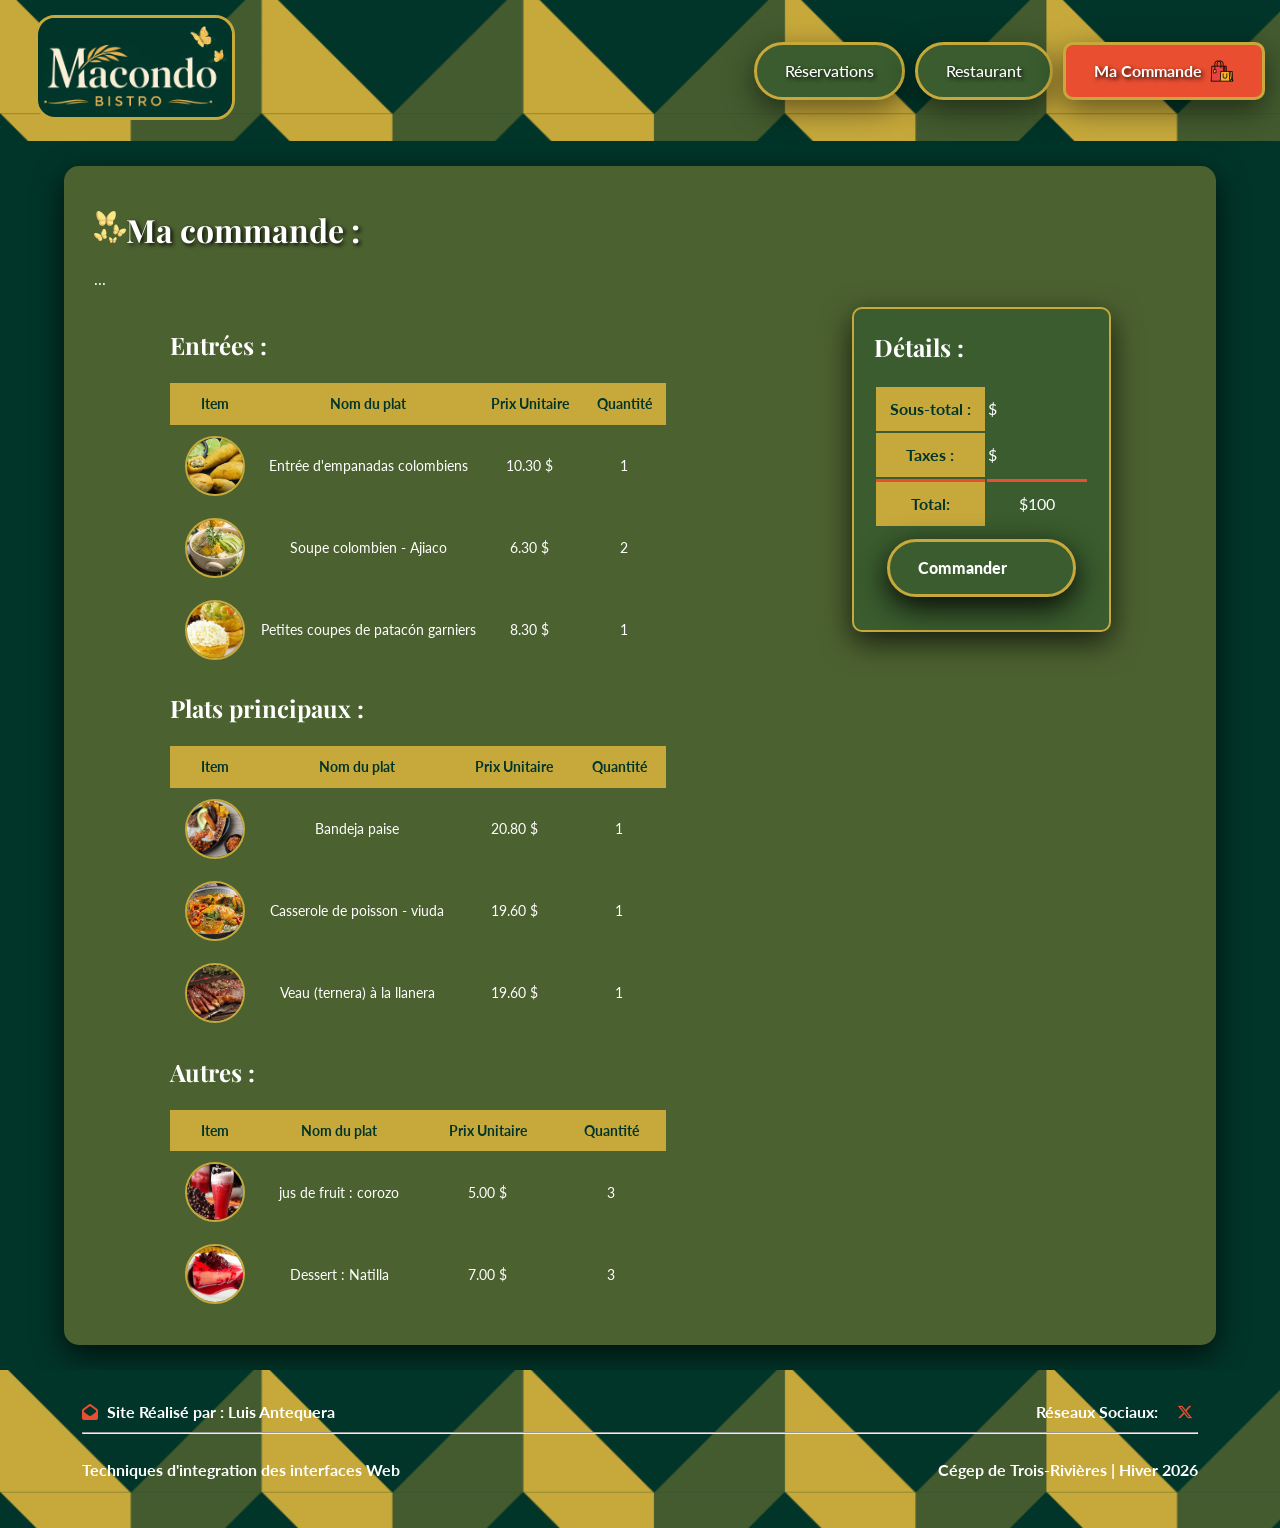
==== ma-commande.html @ 1557d55d "HTML : Correction orthographique dans le footer (Réseaux Sociaux) sur toutes les pages" ====
<!DOCTYPE html>
<html lang="fr-ca">

<head>
    <meta charset="UTF-8">
    <meta name="viewport" content="width=device-width, initial-scale=1.0">
    <meta name="description"
        content="Commandez en ligne vos plats colombiens préférés avec Macondo Bistro à Sherbrooke. Rapide, simple et savoureux.">
    <title>Ma commande | Macondo Bistro - Voyage culinaire colombien </title>
    <link rel="stylesheet" href="../style/normalize.css">
    <link rel="stylesheet" href="../style/style.css">
    <link rel="icon" href="../favicon-macondo.png">
    <link rel="stylesheet" href="https://cdn-uicons.flaticon.com/uicons-brands/css/uicons-brands.css">
    <link rel="stylesheet" href="https://cdnjs.cloudflare.com/ajax/libs/font-awesome/6.5.0/css/all.min.css">
</head>

<body>
    <header>
        <div class="flex-header">

            <a href="../index.html"><img class="logo-header" src="../media/img/logo-macondo-bistro.png"
                    alt="Logo - Mancondo Bistro"></a>

            <a class="btn-menu-mobile" href="#"><img src="../media/img/icons/menu-mobile.png"
                    alt="botton menu mobile"></a>
            <nav>
                <ul>
                    <li><a class="btn-menu" href="../reservation.html">Réservations</a></li>
                    <li><a class="btn-menu" href="../restaurant.html">Restaurant</a></li>
                    <li><a class="btn-menu btn-ma-commande current-page" href="../ma-commande.html">Ma Commande <img
                                src="../media/img/icons/commade.png" alt="icone de vente en ligne"></a></li>
                </ul>
            </nav>
        </div>
    </header>

    <main>
        <section class="container ma-commande">
            <div>
                <h1 class="title-page"><img src="favicon-macondo.png" alt="butterflies">Ma commande : </h1>

                <p>...</p>
            </div>

            <div class="commande-layout">
                <div class="tb-commande">
                    <h2>Entrées : </h2>
                    <table>
                        <thead>
                            <tr>
                                <th>Item</th>
                                <th>Nom du plat</th>
                                <th>Prix Unitaire</th>
                                <th>Quantité</th>
                            </tr>
                        </thead>

                        <tbody>
                            <tr>
                                <td><img class="assiettes" src="media/img/commande-assiettes-img/entree-empanadas.jpeg"
                                        alt="Entrée d'empanadas colombiens"></td>
                                <td>Entrée d'empanadas colombiens</td>
                                <td>10.30 $</td>
                                <td>1</td>
                            </tr>
                            <tr>
                                <td><img class="assiettes" src="media/img/commande-assiettes-img/ajiaco-soupe.jpg"
                                        alt="Soupe colombien ajiaco"></td>
                                <td>Soupe colombien - Ajiaco</td>
                                <td>6.30 $</td>
                                <td>2</td>
                            </tr>
                            <tr>
                                <td><img class="assiettes"
                                        src="media/img/commande-assiettes-img/coupes- patacón-garniers.jpg"
                                        alt="Petites coupes de patacón garniers"></td>
                                <td>Petites coupes de patacón garniers</td>
                                <td>8.30 $</td>
                                <td>1</td>
                            </tr>
                        </tbody>

                        <tfoot>

                        </tfoot>
                    </table>

                    <h2>Plats principaux : </h2>
                    <table>
                        <thead>
                            <tr>
                                <th>Item</th>
                                <th>Nom du plat</th>
                                <th>Prix Unitaire</th>
                                <th>Quantité</th>
                            </tr>
                        </thead>

                        <tbody>
                            <tr>
                                <td><img class="assiettes"
                                        src="media/img/commande-assiettes-img/plate-bandeja-paisa.jpg"
                                        alt="Bandeja paisa"></td>
                                <td>Bandeja paise</td>
                                <td>20.80 $</td>
                                <td>1</td>
                            </tr>
                            <tr>
                                <td><img class="assiettes"
                                        src="media/img/commande-assiettes-img/casserole-viuda-poisson.jpg"
                                        alt="casserole de poisson"></td>
                                <td>Casserole de poisson - viuda</td>
                                <td>19.60 $</td>
                                <td>1</td>
                            </tr>
                            <tr>
                                <td><img class="assiettes"
                                        src="media/img/commande-assiettes-img/veau-a-la-llanera.jpg"
                                        alt="veau à la llanera"></td>
                                <td>Veau (ternera) à la llanera</td>
                                <td>19.60 $</td>
                                <td>1</td>
                            </tr>
                        </tbody>

                        <tfoot>
                        </tfoot>
                    </table>

                    <h2>Autres : </h2>
                    <table>
                        <thead>
                            <tr>
                                <th>Item</th>
                                <th>Nom du plat</th>
                                <th>Prix Unitaire</th>
                                <th>Quantité</th>
                            </tr>
                        </thead>

                        <tbody>
                            <tr>
                                <td><img class="assiettes"
                                        src="media/img/commande-assiettes-img/jus-corozo.jpg"
                                        alt="jus du corozo"></td>
                                <td>jus de fruit : corozo</td>
                                <td>5.00 $</td>
                                <td>3</td>
                            </tr>
                            <tr>
                                <td><img class="assiettes"
                                        src="media/img/commande-assiettes-img/natilla.png"
                                        alt="Dessert Natilla"></td>
                                <td>Dessert : Natilla</td>
                                <td>7.00 $</td>
                                <td>3</td>
                            </tr>

                        </tbody>

                        <tfoot>
                        </tfoot>
                    </table>




                </div>

                <aside class="tb-details">
                    <h2>Détails : </h2>
                    <table>
                        <thead>
                        </thead>
                        <tbody>
                            <tr>
                                <th scope="row">Sous-total :</th>
                                <td>$</td>
                            </tr>
                            <tr>
                                <th scope="row">Taxes : </th>
                                <td>$</td>
                            </tr>
                        </tbody>
                        <tfoot>
                            <tr>

                                <th scope="row">Total: </th>
                                <td>$100</td>

                            </tr>
                            <tr>
                                <td colspan="2"><a class="btn-body" href="#">Commander</a></td>
                            </tr>
                        </tfoot>
                    </table>

                </aside>

            </div>



        </section>


    </main>

    <footer>
        <section class=" container">
            <div class="flex-footer">
                <div>
                    <a href="#"><i class="fa-solid fa-envelope-open"></i></a> <span>Site Réalisé par : Luis
                        Antequera</span>
                </div>
                <div>
                    <span>Réseaux Sociaux: </span>

                    <a href="https://www.facebook.com/"><i class="fi fi-brands-facebook"></i></a>
                    <a href="https://www.linkedin.com/"><i class="fi fi-brands-linkedin"></i></a>
                    <a href="https://www.instagram.com/"><i class="fi fi-brands-instagram"></i></a>
                    <a href="https://x.com/"><i class="fa-brands fa-x-twitter"></i></a>





                </div>
            </div>

            <hr><!-- line -->

            <div class="flex-footer">
                <p>Techniques d'integration des interfaces Web </p>
                <p>Cégep de Trois-Rivières | Hiver 2026</p>
            </div>
        </section>
    </footer>

</body>

</html>
---- style/style.css ----
/*--Typographies / Couleurs--*/
@import url(https://fonts.googleapis.com/css2?family=Lato:ital,wght@0,100;0,300;0,400;0,700;0,900;1,100;1,300;1,400;1,700;1,900&family=Playfair+Display:ital,wght@0,400..900;1,400..900&display=swap);

*,
*::before,
*::after {
    box-sizing: border-box;
}

body {
    font-family: "Lato", sans-serif;
    font-size: 1rem;
    line-height: 1.5;
    color: #fff;
    margin: 0;
    overflow-x: hidden;

    background-color: #023529;

    display: flex;
    flex-direction: column;
    min-height: 100vh;
}

main {
    flex: 1;
}

/*--Mise en page (positionement) --*/
.container {
    width: 90%;
    max-width: 1200px;
    margin: 0 auto;

}



h1,
h2,
h3,
h4,
h5 {
    font-family: "Playfair Display", serif;
}

ul {
    list-style: none;
    margin: 0;
    padding: 0;
}

a {
    text-decoration: none;
    color: #c7a93b;
    font-weight: 900;
}

a:hover {

    color: #e94e30;

}

/*-- Header /  Navigations / Footer--*/

header {
    width: 100%;
}

.flex-header {
    display: flex;
    flex-wrap: wrap;
    gap: 30px;

    justify-content: space-between;
    align-items: center;
    padding: 15px;

    background-color: #023529;
    background-image: url(../media/img/css-pattern.png);
    background-size: cover;
    background-position: center;
    background-repeat: repeat;
}

.flex-header h1 {
    margin: 0;
}

nav ul {
    padding: 10px 0;
    display: flex;
    flex-wrap: wrap;
    gap: 10px;
    justify-content: center;
    align-items: center;
}

nav li {
    display: inline-block;
}



.btn-menu {
    background-color: #3a5c2e;
    color: #fff;
    padding: 14px 28px;
    border: 3px solid #c7a93b;
    border-radius: 30px;
    font-weight: 500;
    box-shadow: 0 10px 30px rgba(0, 0, 0, 0.5);
    transition: all 0.3s ease;
    cursor: pointer;
    display: inline-block;
    text-shadow: 2px 2px 4px rgba(0, 0, 0, 0.9);
}



.btn-menu:hover {
    font-weight: 800;
    color: #fff;
    border: 5px solid #c7a93b;

    font-weight: 700;
    background-color: #023529;


    transform: translateY(-5px);
    transition: 0.3s ease;
}




.logo-header {
    width: 200px;
    margin-left: 20px;

    border-radius: 20px;
    border: 3px solid #c7a93b;
}


.btn-body {

    padding: 14px 28px;
    border: 3px solid #c7a93b;
    border-radius: 30px;

    padding: 14px 28px;
    color: #fff;
    background-color: #3a5c2e;
    box-shadow: 0 10px 30px rgba(0, 0, 0, 0.9);
    transition: all 0.3s ease;
    cursor: pointer;

    display: flex;
    align-items: center;
    gap: 10px;
}

.btn-body:hover {
    font-weight: 800;

    border: 5px solid #fff;

    background-color: #023529;


    transform: translateY(-5px);
    transition: 0.3s ease;
}

.btn-menu-mobile img {
    width: 50px;
}

.btn-ma-commande {
    background-color: #c7a93b;


    display: flex;
    align-items: center;
    gap: 8px;
    border-radius: 10px;
}

.btn-ma-commande:hover {
    background-color: #e94e30;
    transform: translateY(-6px);
    font-weight: 800;
}

.btn-menu-mobile {
    display: none;
    margin-left: auto;
    background: #0235296b;
    border: 3px solid #c7a93b;
    border-radius: 10px;
    padding: 5px 12px;
    box-shadow: 0 10px 30px rgba(0, 0, 0, 0.9);
    transition: all 0.3s ease;
    cursor: pointer;
}



.btn-menu-mobile:hover {
    background-color: #023529;
    border: 5px solid #c7a93b;
    transform: translateY(6px);
    font-weight: 800;
}

.btn-menu.current-page {
    background-color: #023529;

    border-color: #fff;
    font-weight: 700;
}

.btn-menu.btn-ma-commande.current-page {
    background-color: #e94e30;

    border-color: #c7a93b;
    font-weight: 700;
}


.btn-body span {

    color: #e94e30;
    font-weight: 800;
    font-size: 1.5rem;
    line-height: 1rem;
}


#bannier {
    display: flex;
    justify-content: space-between;
    align-items: center;
    gap: 40px;
    padding: 40px 20px;
    background-color: #c7a93b;
    background-image: url(../media/img/beautiful-coconut-palm-tree-blue-sky.jpg);
    background-size: cover;
    background-position: center;
    background-repeat: no-repeat;
}

#bannier h2 {
    font-size: 3rem;

}

.bannier-txt,
.bannier-media {
    flex: 1;
    padding: 10px;
    text-shadow: 2px 2px 4px rgba(0, 0, 0, 0.9);
}

video {
    width: 100%;
    height: auto;
    border-radius: 12px;
    display: block;
    box-shadow: 0 10px 30px rgba(0, 0, 0, 0.9);
}


/*footer*/

footer {
    font-weight: 700;
    padding: 30px 20px;
    background-color: #023529;
    background-image: url(../media/img/css-pattern.png);
    background-size: cover;
    background-position: center;
    background-repeat: no-repeat
}

.rs-logo {
    width: 1.5rem;
}

.flex-footer {
    display: flex;
    justify-content: space-between;
    align-items: center;
}

i {
    margin-right: 5px;
    color: #e94e30;
}



/* Main */
#temoignages {
    background-color: #c7a93b60;

    margin-bottom: 25px;
    margin-top: 25px;
    padding: 30px;
    border-radius: 15px;

}

.title-page {
    font-size: 2rem;
    font-weight: 700;
    text-shadow: 2px 2px 4px rgba(0, 0, 0, 0.9);
    line-height: 1.9rem;
    margin-top: 15px;
}

.clients-list h3 {
    color: #023529;

    font-size: 1.2rem;

}

.clients-list {
    display: flex;
    gap: 40px;
    justify-content: center;
    flex-wrap: wrap;
    padding: 40px 20px;

}


.client-card {
    background-color: rgb(224, 218, 218);
    color: #023529;
    padding: 30px 25px 30px;
    flex: 1 1 280px;
    max-width: 320px;
    border-radius: 10px;
    position: relative;
    border: 2px solid #c7a93b;
    box-shadow: 0 10px 30px rgba(0, 0, 0, 0.7);

}


.client-card:hover {
    transform: translateY(-10px);
    transition: 0.3s ease;
}


.client-avatar img {
    width: 70px;
    height: 70px;
    border: 5px solid #c7a93b;
    border-radius: 50%;
    object-fit: cover;
    background-color: #e94e30;

}

.client-avatar {
    position: absolute;
    top: -35px;
    left: 25px;
}

.testimonial {
    margin: 20px;
    padding: 10px;
    height: 150px;
    max-height: 150px;
    overflow: auto;
    padding-right: 8px;
    font-style: oblique;


}

.testimonial::-webkit-scrollbar {
    width: 10px;
}

.testimonial::-webkit-scrollbar-thumb {
    background-color: #c7a93b;
    border-radius: 10px;
    border: 2px solid #fff;
}


.testimonial::-webkit-scrollbar-thumb:hover {
    background: #c7a93b;
    border-radius: 10px;
    border: 2px solid #fff;

}

.testimonial::-webkit-scrollbar-track {
    background: #023529;
    border-radius: 10px;
    border: 2px solid #fff;
}

/*********** FORMULAIRES ************/

#frm-reservation {
    background-color: #c7a93b60;
    box-shadow: 0 10px 30px rgba(0, 0, 0, 0.7);
    border-radius: 5px;
    padding: 20px;
    margin-top: 15px;
    margin-bottom: 25px;
    line-height: 2rem;
}

fieldset {
    border: none;
    border-left: 5px solid #c7a93b;
    padding: 20px;
}

legend {
    font-family: "Playfair Display", serif;
    font-weight: 600;
    font-size: 1.5rem;
    color: #c7a93b;

}

label {

    font-size: 1rem;
    text-align: left;


}

#frm-reservation span {
    color: #e94e30;
    font-weight: 600;

}

input,
select,
textarea {
    width: 100%;
    min-width: 15px;
    border: 2px solid #c7a93b;
    border-radius: 1px;
    padding: 10px;
    margin: 5px;
    font-size: 0.9rem;
    font-weight: 300;
    color: #023529;

}

input:focus,
select:focus,
textarea:focus {
    border: 4px solid #e94e30;
    box-shadow: 0 10px 30px rgba(0, 0, 0, 0.7);
}

input::placeholder,
textarea::placeholder {
    color: #5d7972;
}

.field {
    display: flex;
    align-items: center;

    gap: 8px;
    margin: 5px;
}

.field label {
    width: 180px;
    flex-shrink: 0;
}


.field input,
.field select,
.field textarea {
    flex: 1;
    width: auto;
}

.radio-mc {
    display: flex;
    flex-wrap: wrap;

    gap: 30px;
    justify-content: center;
    text-align: center;

}

.radio-mc input[type="radio"] {
    margin: 0;

}

.occasion-group {
    display: flex;
    flex-wrap: wrap;
    gap: 30px;
    justify-content: center;
    text-align: center;

}

.occasion-group .btn-body {
    padding: 10px;
    text-align: center;
}

input[type="checkbox"],
input[type="radio"] {
    width: auto;
}

.newsletter {
    display: flex;
    flex-wrap: wrap;
    gap: 30px;
    justify-content: center;
    text-align: center;
}


textarea {
    min-height: 120px;
}


.form-actions {
    display: flex;
    justify-content: center;
    margin-top: 20px;
}

.frm-note {
    text-align: right;
    font-size: 0.7rem;
    margin: 0rem;

}

.newsletter {
    display: flex;
    align-items: center;
    gap: 8px;
}

#conf-reservation {
    display: flex;
    flex-wrap: wrap;
    align-items: center;
    justify-content: center;
    text-align: center;
    gap: 20px;
    margin-top: 15px;
    margin-bottom: 20px;

    background-color: #c7a93b60;
    box-shadow: 0 10px 30px rgba(0, 0, 0, 0.7);
    border-radius: 5px;
    padding: 20px;
    margin-top: 15px;
    margin-bottom: 25px;

}

.msg-confirmation {
    flex: 1 1 60%;
}

#conf-reservation img {
    width: 30%;
}

#restaurant {
    background-color: #c7a93b60;
    box-shadow: 0 10px 30px rgba(0, 0, 0, 0.7);
    border-radius: 5px;
    padding: 20px;
    margin-top: 15px;
    margin-bottom: 25px;
}

.grid-galerie {
    list-style: none;
    display: grid;
    grid-template-columns: repeat(4, 1fr);
    grid-template-rows: repeat(3, 1fr);

    gap: 20px;

    align-items: center;
    justify-items: center;

    padding: 20px;

}

.grid-galerie li {
    width: 100%;
    height: 100%;
}


.grid-galerie img {
    width: 100%;
    height: 100%;
    object-fit: cover;

    border-radius: 10px;
    border: 2px solid #c7a93b;
    transition: transform 0.8s ease;

}

.grid-galerie img:hover {
    width: 100%;
    height: 100%;
    object-fit: cover;

    border: 4px solid #c7a93b;
    border-radius: 10px;
    box-shadow: 0 10px 30px rgba(0, 0, 0, 0.7);
    transform: scale(1.2);


}

#item3 {
    grid-row: 1 / 3;
    grid-column: 3 / 5;
}

#item4 {
    grid-row: 2 / 4;
    grid-column: 1 / 3;
}

/****** Coordonnées et map *******/

.coordonnees {
    background-color: #c7a93b60;
    box-shadow: 0 10px 30px rgba(0, 0, 0, 0.7);
    border-radius: 5px;
    padding: 30px;
    margin-top: 15px;
    margin-bottom: 25px;


    list-style: none;
    display: grid;
    grid-template-columns: repeat(2, 1fr);


    gap: 30px;

    align-items: center;
    justify-items: center;
}


.map {
    width: 100%;
    margin: 15px;
    border-radius: 15px;
    overflow: hidden;


    box-shadow: 0 10px 30px rgba(0, 0, 0, 0.4);
}

.map iframe {
    width: 100%;
    border: 0;
    display: block;

}

.ma-commande {
    background-color: #c7a93b60;

    margin-bottom: 25px;
    margin-top: 25px;
    padding: 30px;
    border-radius: 15px;
    box-shadow: 0 10px 30px rgba(0, 0, 0, 0.7)

}

.commande-layout {
    display: flex;
    gap: 35px;
    justify-content: space-around;
    align-items: flex-start;
}

.tb-commande table {
    width: 100%;
    border-collapse: collapse;
    font-size: 0.9rem;
    text-align: center;

}

.assiettes {
    width: 60px;
    height: 60px;
    object-fit: cover;
    border: 2px solid #c7a93b;
    border-radius: 50px;
    display: block;
    margin: 5px;

    cursor: pointer;
    transition: transform 0.3s ease, box-shadow 0.3s ease;
    position: relative;
    z-index: 1;
}

.assiettes:hover {
    transform: scale(2);
    box-shadow: 0 8px 25px rgba(0, 0, 0, 0.3);
    z-index: 100;
    border-radius: 10px;
}


th {
    background-color: #c7a93b;
    color: #023529;
    padding: 10px 14px;

}


.tb-commande tbody td:first-child {
    width: 70px;
    padding: 6px 10px;
}

.tb-commande tr {
    transition: background 0.15s ease;
}

.tb-commande tr:hover {
    background-color: #023529;
}

.tb-commande td:hover {
    background-color: #3a5c2e;
}


.tb-details tbody td {
    width: 100px;
}

.tb-details {
    background-color: #3a5c2e;
    padding: 20px;
    border: 2px solid #c7a93b;
    border-radius: 10px;
    box-shadow: 0 10px 30px rgba(0, 0, 0, 0.7)
}
.tb-details h2{
    margin-top: 0;
}

tfoot tr:first-child th,
tfoot tr:first-child td {
    border-top: 3px solid #e94e30;
}

tfoot td {
    text-align: center;
}

tfoot .btn-body {
    margin: 10px;
}



/*********** MEDIA QUERIES ************/




@media screen and (max-width: 1200px) {

    #bannier {
        gap: 30px;
    }

    .container {
        width: 92%;
    }

    .grid-galerie {

        gap: 10px;


        padding: 40px;

    }

    .grid-galerie img:hover {

        transform: scale(1.1);


    }
}

@media screen and (max-width: 960px) {

    .flex-header {
        flex-wrap: nowrap;
        justify-content: space-between;
        align-items: center;
    }

    nav ul {
        display: none;
    }

    .btn-menu-mobile {
        display: block;
    }


    #bannier {
        flex-direction: column;
        text-align: center;
    }

    .bannier-txt,
    .bannier-media {
        width: 100%;
        padding: 0;
    }

    .title-page {
        font-size: 1.7rem;
    }

    .testimonial {
        font-size: 0.95rem;
    }

    .flex-footer {
        font-size: 1rem;
    }

    .client-card {
        flex: 1 1 100%;
        max-width: 75%;
    }

    .field {
        flex-direction: column;
        align-items: stretch;
    }

    .field label {
        width: 100%;
    }


    .title-page {
        font-size: 1.8rem;
    }

    h2 {
        font-size: 1.5rem;
    }

    .grid-galerie {
        grid-template-columns: repeat(2, 1fr);
        grid-template-rows: auto;
    }

    #item3,
    #item4 {
        grid-column: auto;
        grid-row: auto;
    }

    #item3 {
        grid-column: span 2;

    }

    #item6 {
        grid-column: span 2;
    }

}

/* À partir de 770px, dans le header, le menu passe en colonne afin d'éviter que le logo et les boutons de navigation se chevauchent*/
@media screen and (max-width: 770px) {
    nav ul {
        flex-direction: column;
        align-items: center;
        gap: 15px;
    }

    .flex-header {
        flex-direction: column;
        gap: 20px;
    }

    .btn-menu-mobile {
        margin-left: 0;

    }
}

@media screen and (max-width: 570px) {

    #bannier {
        padding: 40px 15px;
    }

    nav ul {
        flex-direction: column;
        gap: 15px;
        padding: 0;
        align-items: center;

    }

    .clients-list {
        padding: 20px 10px;

    }

    .client-card {
        flex: 1 1 100%;
        max-width: 100%;

    }

    .testimonial {
        height: auto;
        max-height: none;
        overflow: visible;
    }

    .title-page {
        font-size: 1.5rem;

    }

    h2 {
        font-size: 1.3rem;
    }

    #temoignages h3 {
        font-size: 1rem;
    }

    .testimonial {
        font-size: 0.9rem;
    }

    .client-avatar {
        left: 50%;
        transform: translateX(-50%);
    }

    .flex-footer {
        flex-direction: column;
        gap: 15px;
        text-align: center;
    }

    #frm-reservation {
        padding: 15px;
    }

    .radio-mc,
    .occasion-group {
        justify-content: flex-start;
        gap: 15px;
    }

    .newsletter {
        justify-content: flex-start;
    }

    .btn-body {
        width: 100%;
        justify-content: center;
    }

    .frm-note {
        text-align: left;
    }

    #conf-reservation img {

        display: none;
    }

    .grid-galerie {
        grid-template-columns: 1fr;
    }


    #item3,
    #item6 {
        grid-column: auto;
        grid-row: auto;
    }

    .coordonnees {

        grid-template-columns: 1fr;

    }

}
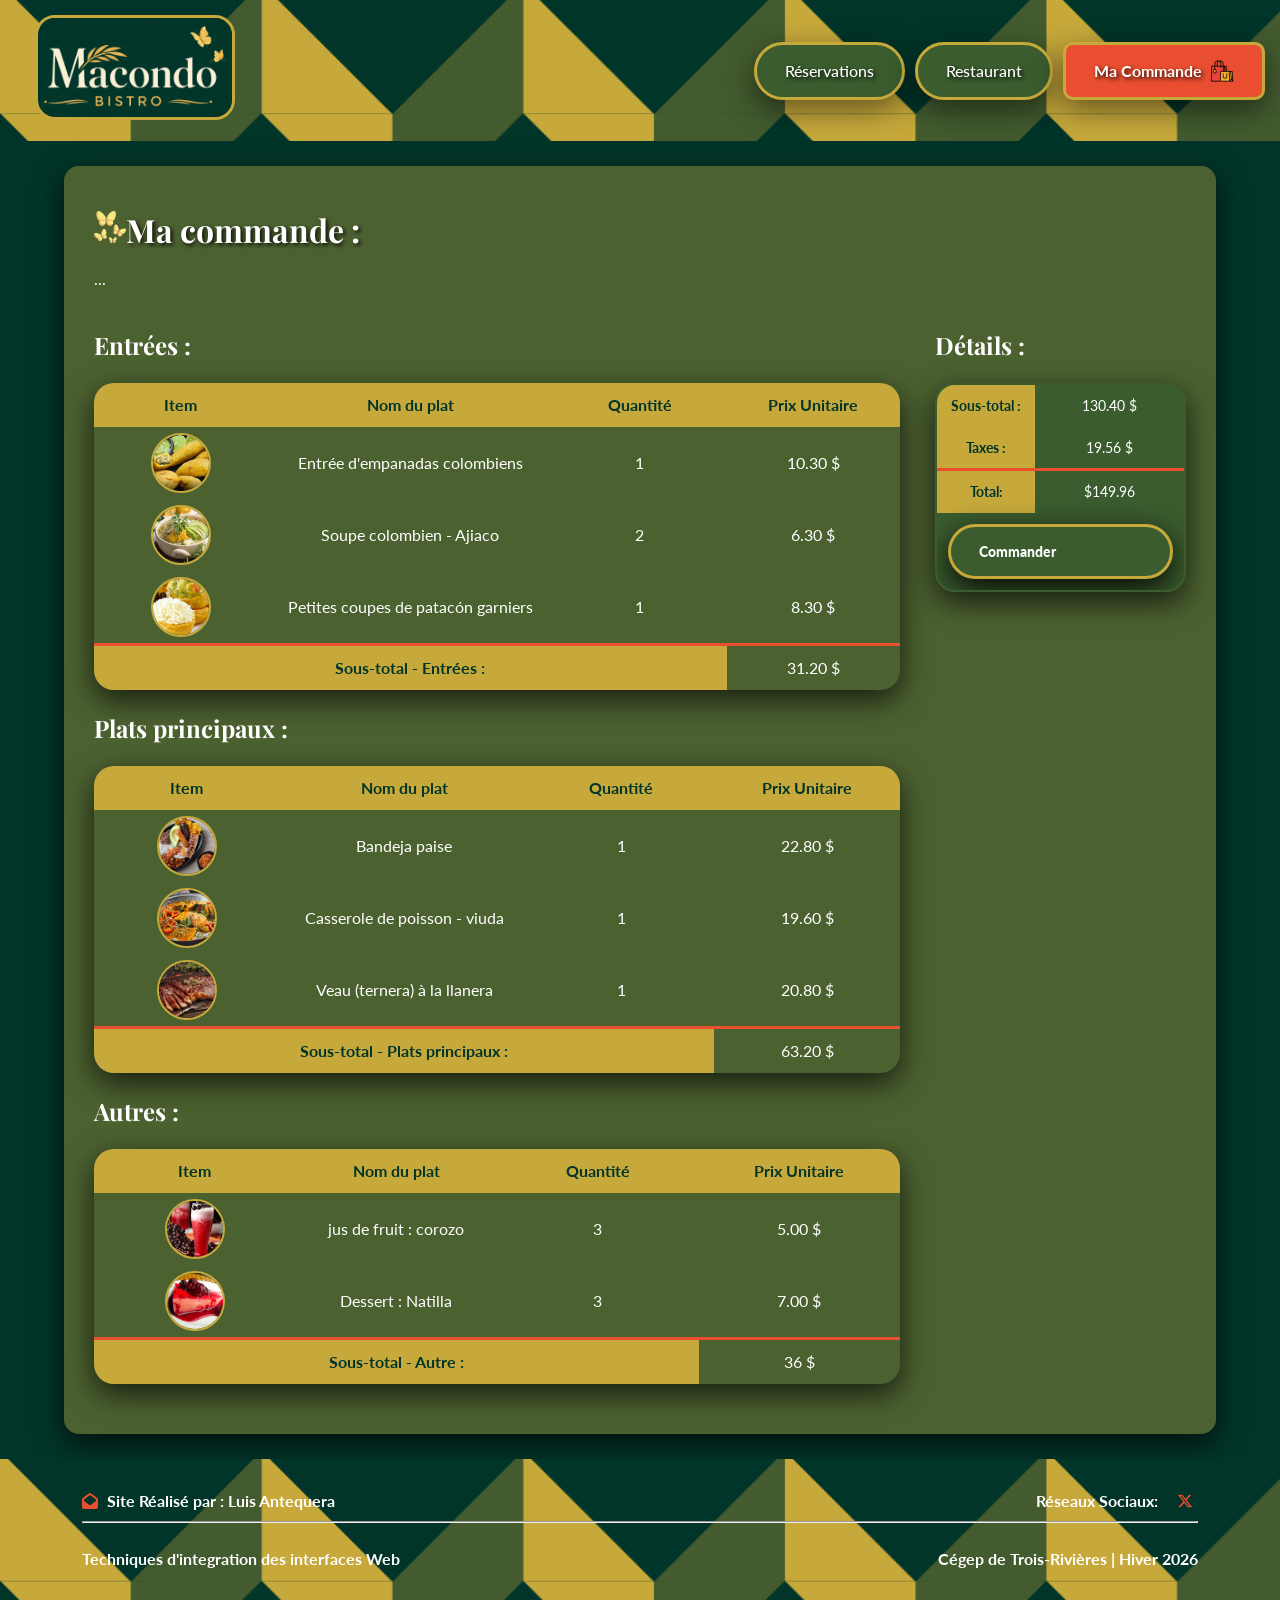
==== commit 9b810637: "Ma commande : Optimisation visuelle et ajustements de styles CSS" ====
--- a/ma-commande.html
+++ b/ma-commande.html
@@ -45,122 +45,151 @@
             <div class="commande-layout">
                 <div class="tb-commande">
                     <h2>Entrées : </h2>
-                    <table>
-                        <thead>
-                            <tr>
-                                <th>Item</th>
-                                <th>Nom du plat</th>
-                                <th>Prix Unitaire</th>
-                                <th>Quantité</th>
-                            </tr>
-                        </thead>
-
-                        <tbody>
-                            <tr>
-                                <td><img class="assiettes" src="media/img/commande-assiettes-img/entree-empanadas.jpeg"
-                                        alt="Entrée d'empanadas colombiens"></td>
-                                <td>Entrée d'empanadas colombiens</td>
-                                <td>10.30 $</td>
-                                <td>1</td>
-                            </tr>
-                            <tr>
-                                <td><img class="assiettes" src="media/img/commande-assiettes-img/ajiaco-soupe.jpg"
-                                        alt="Soupe colombien ajiaco"></td>
-                                <td>Soupe colombien - Ajiaco</td>
-                                <td>6.30 $</td>
-                                <td>2</td>
-                            </tr>
-                            <tr>
-                                <td><img class="assiettes"
-                                        src="media/img/commande-assiettes-img/coupes- patacón-garniers.jpg"
-                                        alt="Petites coupes de patacón garniers"></td>
-                                <td>Petites coupes de patacón garniers</td>
-                                <td>8.30 $</td>
-                                <td>1</td>
-                            </tr>
-                        </tbody>
-
-                        <tfoot>
-
-                        </tfoot>
-                    </table>
+                    <div class="div-table">
+                        <table>
+                            <thead>
+                                <tr>
+                                    <th>Item</th>
+                                    <th>Nom du plat</th>
+                                    <th>Quantité</th>
+                                    <th>Prix Unitaire</th>
+
+                                </tr>
+                            </thead>
+
+                            <tbody>
+                                <tr>
+                                    <td><img class="assiettes"
+                                            src="media/img/commande-assiettes-img/entree-empanadas.jpeg"
+                                            alt="Entrée d'empanadas colombiens"></td>
+                                    <td>Entrée d'empanadas colombiens</td>
+                                    <td>1</td>
+                                    <td>10.30 $</td>
+
+                                </tr>
+                                <tr>
+                                    <td><img class="assiettes" src="media/img/commande-assiettes-img/ajiaco-soupe.jpg"
+                                            alt="Soupe colombien ajiaco"></td>
+                                    <td>Soupe colombien - Ajiaco</td>
+                                    <td>2</td>
+                                    <td>6.30 $</td>
+
+                                </tr>
+                                <tr>
+                                    <td><img class="assiettes"
+                                            src="media/img/commande-assiettes-img/coupes- patacón-garniers.jpg"
+                                            alt="Petites coupes de patacón garniers"></td>
+                                    <td>Petites coupes de patacón garniers</td>
+                                    <td>1</td>
+                                    <td>8.30 $</td>
+
+                                </tr>
+                            </tbody>
+
+                            <tfoot>
+                                <tr>
+                                    <th scope="row" colspan="3">Sous-total - Entrées :</h>
+                                    <td>31.20 $</td>
+                                </tr>
+                            </tfoot>
+                        </table>
+                    </div>
+
 
                     <h2>Plats principaux : </h2>
-                    <table>
-                        <thead>
-                            <tr>
-                                <th>Item</th>
-                                <th>Nom du plat</th>
-                                <th>Prix Unitaire</th>
-                                <th>Quantité</th>
-                            </tr>
-                        </thead>
-
-                        <tbody>
-                            <tr>
-                                <td><img class="assiettes"
-                                        src="media/img/commande-assiettes-img/plate-bandeja-paisa.jpg"
-                                        alt="Bandeja paisa"></td>
-                                <td>Bandeja paise</td>
-                                <td>20.80 $</td>
-                                <td>1</td>
-                            </tr>
-                            <tr>
-                                <td><img class="assiettes"
-                                        src="media/img/commande-assiettes-img/casserole-viuda-poisson.jpg"
-                                        alt="casserole de poisson"></td>
-                                <td>Casserole de poisson - viuda</td>
-                                <td>19.60 $</td>
-                                <td>1</td>
-                            </tr>
-                            <tr>
-                                <td><img class="assiettes"
-                                        src="media/img/commande-assiettes-img/veau-a-la-llanera.jpg"
-                                        alt="veau à la llanera"></td>
-                                <td>Veau (ternera) à la llanera</td>
-                                <td>19.60 $</td>
-                                <td>1</td>
-                            </tr>
-                        </tbody>
-
-                        <tfoot>
-                        </tfoot>
-                    </table>
+                    <div class="div-table">
+                        <table>
+                            <thead>
+                                <tr>
+                                    <th>Item</th>
+                                    <th>Nom du plat</th>
+                                    <th>Quantité</th>
+                                    <th>Prix Unitaire</th>
+
+                                </tr>
+                            </thead>
+
+                            <tbody>
+                                <tr>
+                                    <td><img class="assiettes"
+                                            src="media/img/commande-assiettes-img/plate-bandeja-paisa.jpg"
+                                            alt="Bandeja paisa"></td>
+                                    <td>Bandeja paise</td>
+                                    <td>1</td>
+                                    <td>22.80 $</td>
+
+                                </tr>
+                                <tr>
+                                    <td><img class="assiettes"
+                                            src="media/img/commande-assiettes-img/casserole-viuda-poisson.jpg"
+                                            alt="casserole de poisson"></td>
+                                    <td>Casserole de poisson - viuda</td>
+                                    <td>1</td>
+                                    <td>19.60 $</td>
+
+                                </tr>
+                                <tr>
+                                    <td><img class="assiettes"
+                                            src="media/img/commande-assiettes-img/veau-a-la-llanera.jpg"
+                                            alt="veau à la llanera"></td>
+                                    <td>Veau (ternera) à la llanera</td>
+                                    <td>1</td>
+                                    <td>20.80 $</td>
+
+                                </tr>
+                            </tbody>
+
+                            <tfoot>
+                                <tr>
+                                    <th scope="row" colspan="3">Sous-total - Plats principaux :</h>
+                                    <td>63.20 $</td>
+                                </tr>
+                            </tfoot>
+                        </table>
+                    </div>
+
 
                     <h2>Autres : </h2>
-                    <table>
-                        <thead>
-                            <tr>
-                                <th>Item</th>
-                                <th>Nom du plat</th>
-                                <th>Prix Unitaire</th>
-                                <th>Quantité</th>
-                            </tr>
-                        </thead>
-
-                        <tbody>
-                            <tr>
-                                <td><img class="assiettes"
-                                        src="media/img/commande-assiettes-img/jus-corozo.jpg"
-                                        alt="jus du corozo"></td>
-                                <td>jus de fruit : corozo</td>
-                                <td>5.00 $</td>
-                                <td>3</td>
-                            </tr>
-                            <tr>
-                                <td><img class="assiettes"
-                                        src="media/img/commande-assiettes-img/natilla.png"
-                                        alt="Dessert Natilla"></td>
-                                <td>Dessert : Natilla</td>
-                                <td>7.00 $</td>
-                                <td>3</td>
-                            </tr>
-
-                        </tbody>
-
-                        <tfoot>
-                        </tfoot>
-                    </table>
+                    <div class="div-table">
+                        <table>
+                            <thead>
+                                <tr>
+                                    <th>Item</th>
+                                    <th>Nom du plat</th>
+                                    <th>Quantité</th>
+                                    <th>Prix Unitaire</th>
+
+                                </tr>
+                            </thead>
+
+                            <tbody>
+                                <tr>
+                                    <td><img class="assiettes" src="media/img/commande-assiettes-img/jus-corozo.jpg"
+                                            alt="jus du corozo"></td>
+                                    <td>jus de fruit : corozo</td>
+                                    <td>3</td>
+                                    <td>5.00 $</td>
+
+                                </tr>
+                                <tr>
+                                    <td><img class="assiettes" src="media/img/commande-assiettes-img/natilla.png"
+                                            alt="Dessert Natilla"></td>
+                                    <td>Dessert : Natilla</td>
+                                    <td>3</td>
+                                    <td>7.00 $</td>
+
+                                </tr>
+
+                            </tbody>
+
+                            <tfoot>
+                                <tr>
+                                    <th scope="row" colspan="3">Sous-total - Autre :</h>
+                                    <td>36 $</td>
+                                </tr>
+                            </tfoot>
+                        </table>
+                    </div>
 
 
 
@@ -169,24 +198,25 @@
 
                 <aside class="tb-details">
                     <h2>Détails : </h2>
+                    <div class="div-table">
                     <table>
                         <thead>
                         </thead>
                         <tbody>
                             <tr>
                                 <th scope="row">Sous-total :</th>
-                                <td>$</td>
+                                <td>130.40 $</td>
                             </tr>
                             <tr>
                                 <th scope="row">Taxes : </th>
-                                <td>$</td>
+                                <td>19.56 $</td>
                             </tr>
                         </tbody>
                         <tfoot>
                             <tr>
 
                                 <th scope="row">Total: </th>
-                                <td>$100</td>
+                                <td>$149.96</td>
 
                             </tr>
                             <tr>
@@ -194,7 +224,7 @@
                             </tr>
                         </tfoot>
                     </table>
-
+                    </div>
                 </aside>
 
             </div>
--- a/style/style.css
+++ b/style/style.css
@@ -696,6 +696,8 @@
 
 }
 
+/****** table *******/
+
 .ma-commande {
     background-color: #c7a93b60;
 
@@ -710,16 +712,32 @@
 .commande-layout {
     display: flex;
     gap: 35px;
-    justify-content: space-around;
+
     align-items: flex-start;
+}
+
+.tb-commande {
+    flex: 1;
+    min-width: 0;
 }
 
 .tb-commande table {
     width: 100%;
-    border-collapse: collapse;
-    font-size: 0.9rem;
+    border-collapse: separate;
+    border-spacing: 0;
+    
+    font-size: clamp(0.7rem, 1.5vw, 1rem);
     text-align: center;
-
+    border-radius: 20px;
+    overflow: hidden;
+    
+
+}
+
+.div-table {
+    box-shadow: 0 10px 30px rgba(0, 0, 0, 0.7);
+    border-radius: 20px;
+    margin-bottom: 20px;
 }
 
 .assiettes {
@@ -729,7 +747,7 @@
     border: 2px solid #c7a93b;
     border-radius: 50px;
     display: block;
-    margin: 5px;
+    margin: 5px auto;
 
     cursor: pointer;
     transition: transform 0.3s ease, box-shadow 0.3s ease;
@@ -751,12 +769,10 @@
     padding: 10px 14px;
 
 }
-
-
-.tb-commande tbody td:first-child {
-    width: 70px;
-    padding: 6px 10px;
-}
+td {
+    min-width: 150px ;
+}
+
 
 .tb-commande tr {
     transition: background 0.15s ease;
@@ -776,15 +792,28 @@
 }
 
 .tb-details {
+    min-width: 250px;
+    
+    
+}
+
+.tb-details table {
     background-color: #3a5c2e;
     padding: 20px;
     border: 2px solid #c7a93b;
     border-radius: 10px;
+    overflow: hidden;
+
     box-shadow: 0 10px 30px rgba(0, 0, 0, 0.7)
-}
-.tb-details h2{
-    margin-top: 0;
-}
+
+    width: 100%;
+    border-collapse: collapse;
+    font-size: 0.9rem;
+    text-align: center;
+    border-radius: 20px;
+    
+}
+
 
 tfoot tr:first-child th,
 tfoot tr:first-child td {
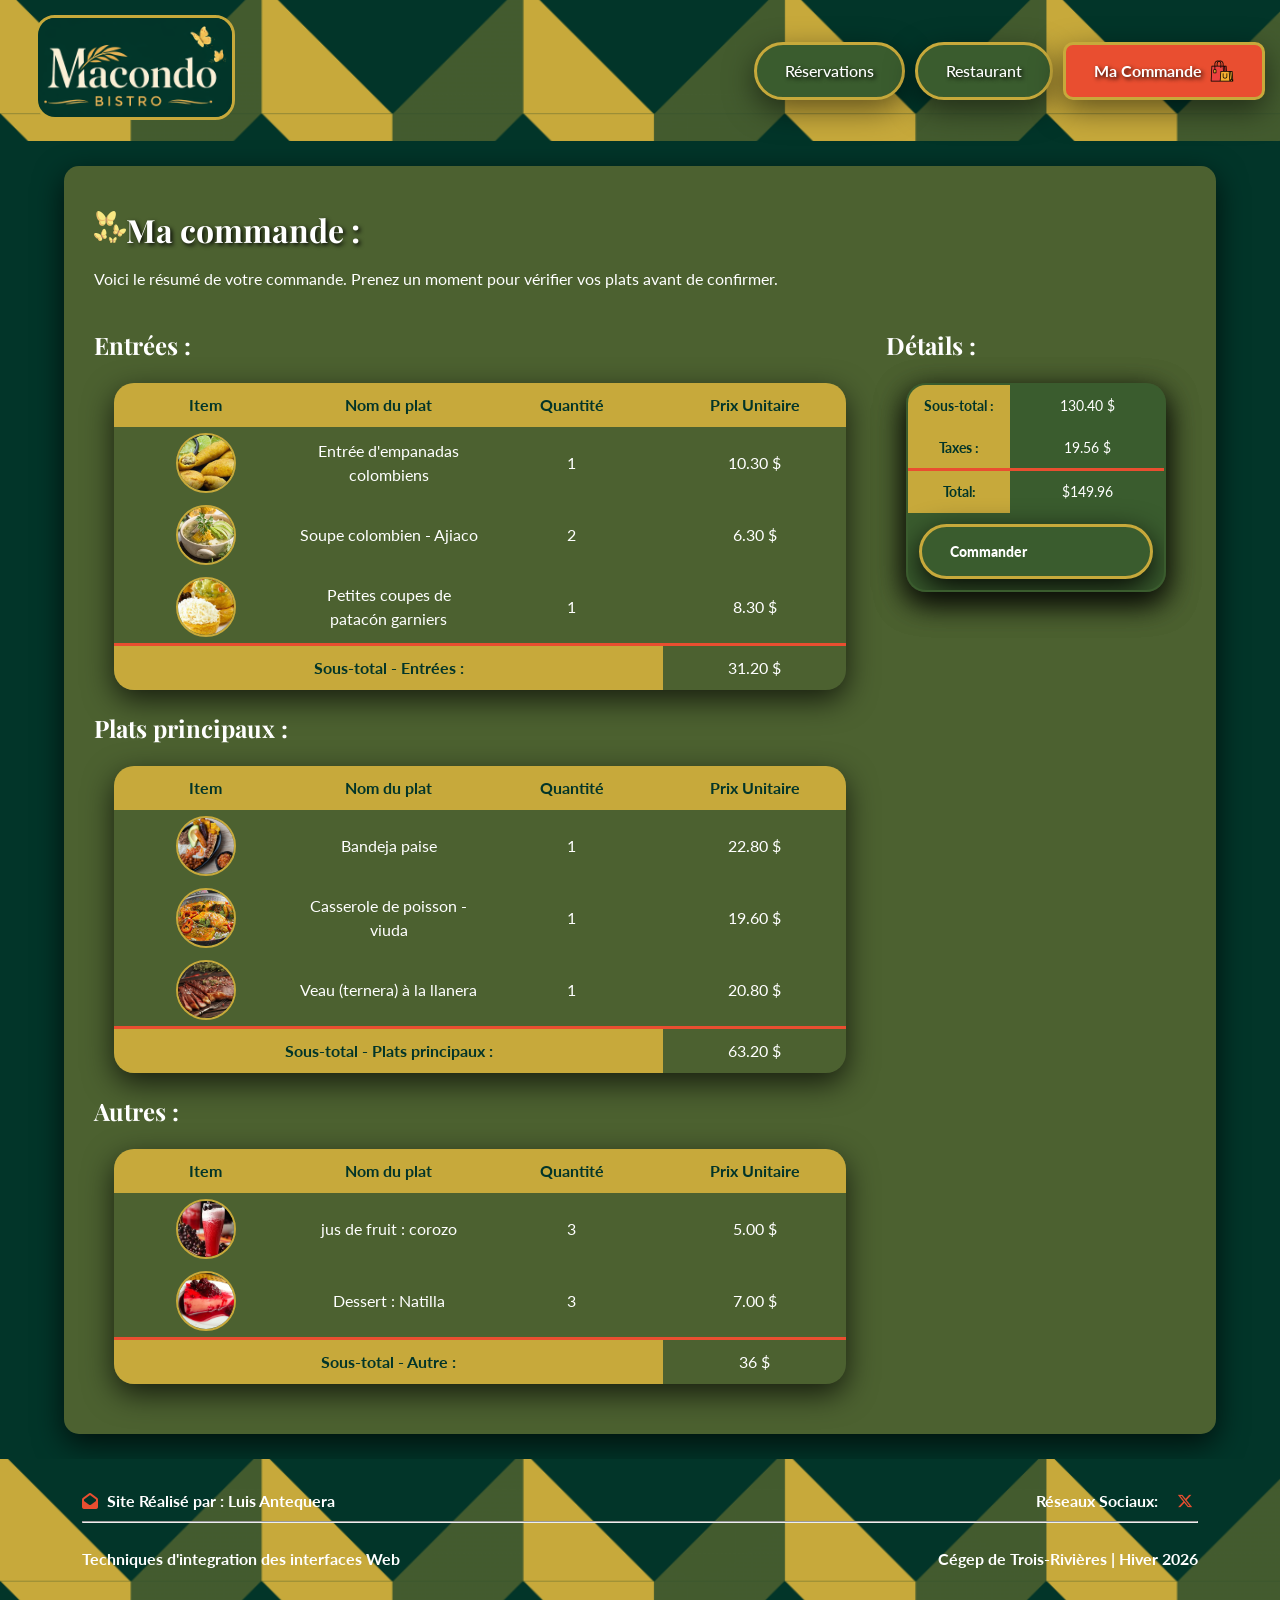
==== commit 3a988b53: "Ma commande : Correction des bugs de la table, optimisation responsive et ajout d'un paragraphe à la" ====
--- a/ma-commande.html
+++ b/ma-commande.html
@@ -39,7 +39,8 @@
             <div>
                 <h1 class="title-page"><img src="favicon-macondo.png" alt="butterflies">Ma commande : </h1>
 
-                <p>...</p>
+                <p>Voici le résumé de votre commande. Prenez un moment pour vérifier vos plats avant de confirmer.</p>
+            
             </div>
 
             <div class="commande-layout">
@@ -88,7 +89,7 @@
 
                             <tfoot>
                                 <tr>
-                                    <th scope="row" colspan="3">Sous-total - Entrées :</h>
+                                    <th scope="row" colspan="3">Sous-total - Entrées :</th>
                                     <td>31.20 $</td>
                                 </tr>
                             </tfoot>
@@ -141,7 +142,7 @@
 
                             <tfoot>
                                 <tr>
-                                    <th scope="row" colspan="3">Sous-total - Plats principaux :</h>
+                                    <th scope="row" colspan="3">Sous-total - Plats principaux :</th>
                                     <td>63.20 $</td>
                                 </tr>
                             </tfoot>
@@ -184,7 +185,7 @@
 
                             <tfoot>
                                 <tr>
-                                    <th scope="row" colspan="3">Sous-total - Autre :</h>
+                                    <th scope="row" colspan="3">Sous-total - Autre :</th>
                                     <td>36 $</td>
                                 </tr>
                             </tfoot>
--- a/style/style.css
+++ b/style/style.css
@@ -711,14 +711,15 @@
 
 .commande-layout {
     display: flex;
-    gap: 35px;
+    gap: 20px;
 
     align-items: flex-start;
 }
 
 .tb-commande {
     flex: 1;
-    min-width: 0;
+    min-width: 300px;
+
 }
 
 .tb-commande table {
@@ -731,13 +732,14 @@
     border-radius: 20px;
     overflow: hidden;
     
-
-}
+    table-layout: fixed;
+}    
 
 .div-table {
     box-shadow: 0 10px 30px rgba(0, 0, 0, 0.7);
     border-radius: 20px;
     margin-bottom: 20px;
+    margin: 20px;
 }
 
 .assiettes {
@@ -792,7 +794,7 @@
 }
 
 .tb-details {
-    min-width: 250px;
+    width: 300px;
     
     
 }
@@ -804,7 +806,7 @@
     border-radius: 10px;
     overflow: hidden;
 
-    box-shadow: 0 10px 30px rgba(0, 0, 0, 0.7)
+    box-shadow: 0 10px 30px rgba(0, 0, 0, 0.7);
 
     width: 100%;
     border-collapse: collapse;
@@ -814,6 +816,10 @@
     
 }
 
+.tb-details th {
+    width: 100px;
+}
+
 
 tfoot tr:first-child th,
 tfoot tr:first-child td {
@@ -945,6 +951,15 @@
         grid-column: span 2;
     }
 
+    .commande-layout{
+        flex-direction: column;
+        align-items: center;
+    }
+
+    .tb-details{
+        width: 80%;
+        
+    }
 }
 
 /* À partir de 770px, dans le header, le menu passe en colonne afin d'éviter que le logo et les boutons de navigation se chevauchent*/
@@ -964,6 +979,8 @@
         margin-left: 0;
 
     }
+
+    
 }
 
 @media screen and (max-width: 570px) {
@@ -1070,4 +1087,7 @@
 
     }
 
+    .assiettes:hover{
+    transform: scale(1);
+}
 }
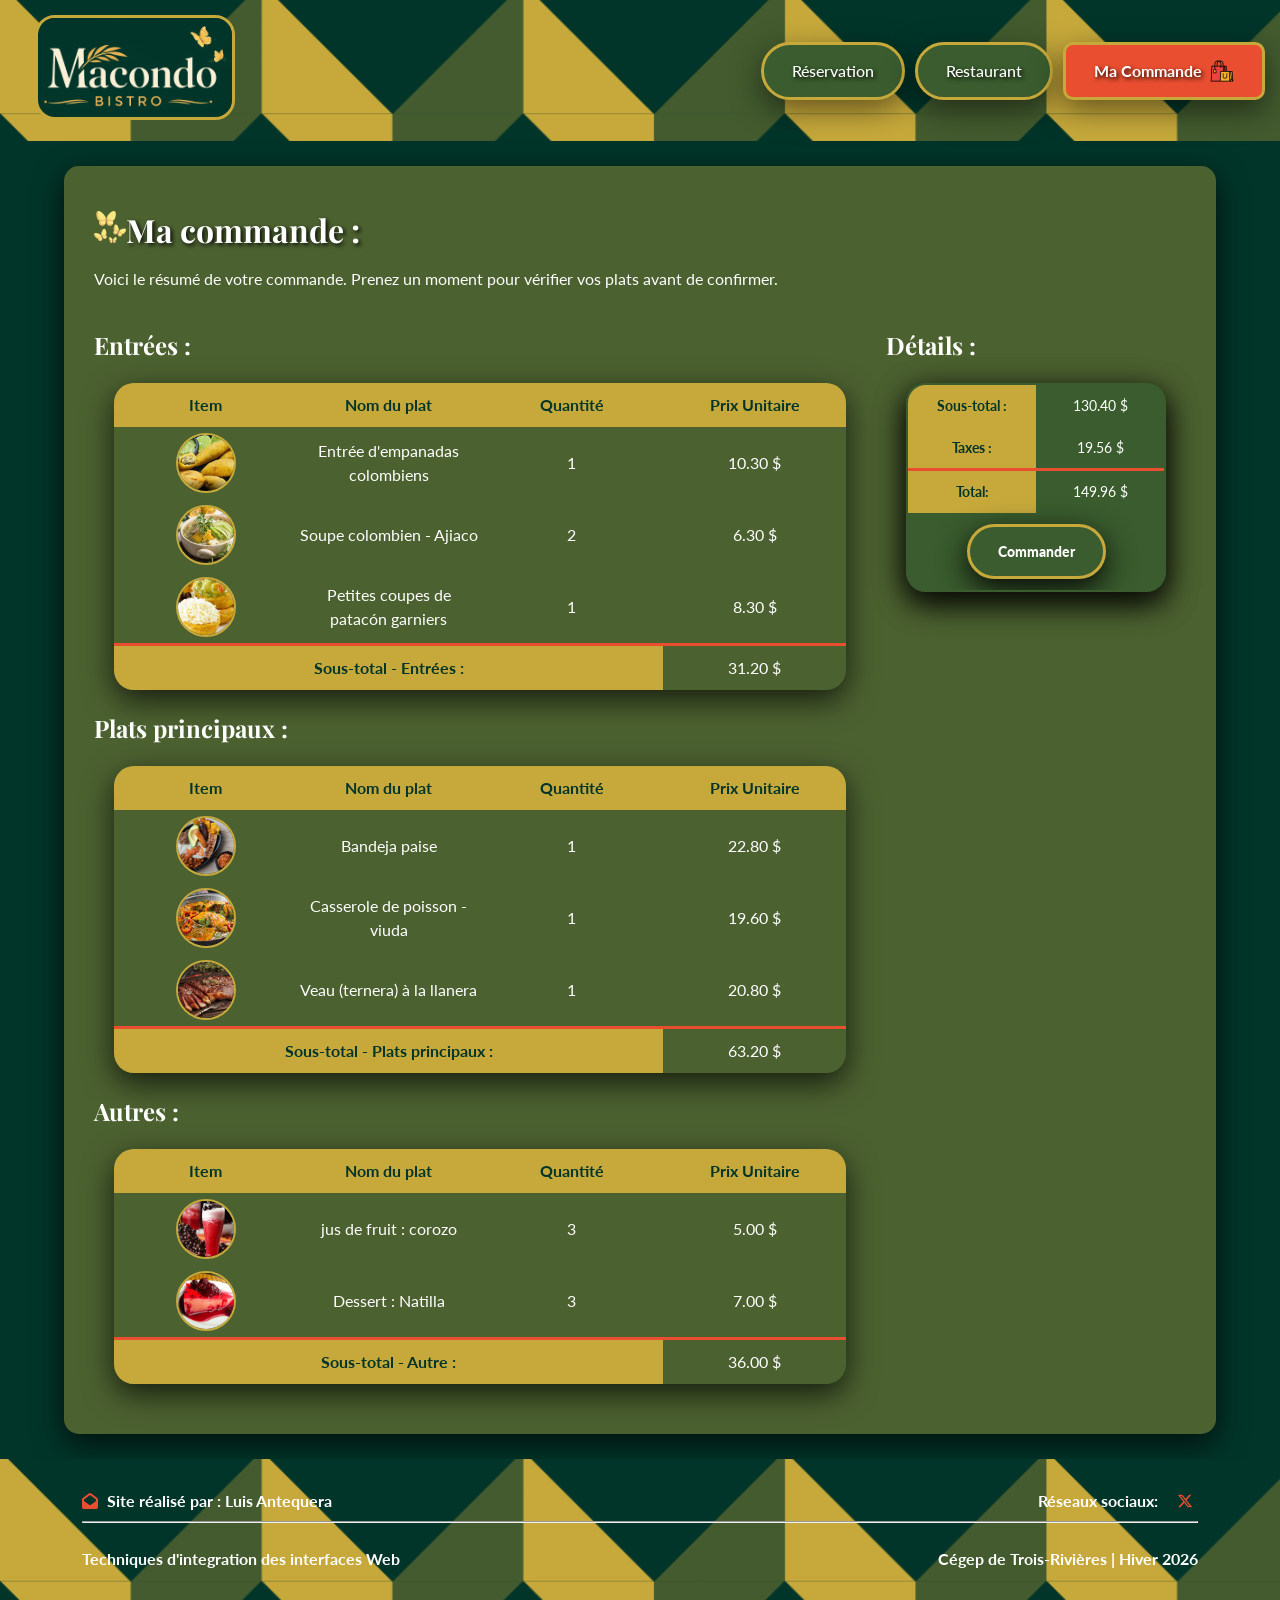
==== commit e12aa30f: "Projet : Corrections orthographiques générales sur toutes les pages" ====
--- a/ma-commande.html
+++ b/ma-commande.html
@@ -25,7 +25,7 @@
                     alt="botton menu mobile"></a>
             <nav>
                 <ul>
-                    <li><a class="btn-menu" href="../reservation.html">Réservations</a></li>
+                    <li><a class="btn-menu" href="../reservation.html">Réservation</a></li>
                     <li><a class="btn-menu" href="../restaurant.html">Restaurant</a></li>
                     <li><a class="btn-menu btn-ma-commande current-page" href="../ma-commande.html">Ma Commande <img
                                 src="../media/img/icons/commade.png" alt="icone de vente en ligne"></a></li>
@@ -186,7 +186,7 @@
                             <tfoot>
                                 <tr>
                                     <th scope="row" colspan="3">Sous-total - Autre :</th>
-                                    <td>36 $</td>
+                                    <td>36.00 $</td>
                                 </tr>
                             </tfoot>
                         </table>
@@ -217,7 +217,7 @@
                             <tr>
 
                                 <th scope="row">Total: </th>
-                                <td>$149.96</td>
+                                <td>149.96 $</td>
 
                             </tr>
                             <tr>
@@ -241,16 +241,16 @@
         <section class=" container">
             <div class="flex-footer">
                 <div>
-                    <a href="#"><i class="fa-solid fa-envelope-open"></i></a> <span>Site Réalisé par : Luis
+                    <a href="mailto:contact@macondo.ca"><i class="fa-solid fa-envelope-open"></i></a> <span>Site réalisé par : Luis
                         Antequera</span>
                 </div>
                 <div>
-                    <span>Réseaux Sociaux: </span>
-
-                    <a href="https://www.facebook.com/"><i class="fi fi-brands-facebook"></i></a>
-                    <a href="https://www.linkedin.com/"><i class="fi fi-brands-linkedin"></i></a>
-                    <a href="https://www.instagram.com/"><i class="fi fi-brands-instagram"></i></a>
-                    <a href="https://x.com/"><i class="fa-brands fa-x-twitter"></i></a>
+                    <span>Réseaux sociaux: </span>
+
+                    <a href="https://www.facebook.com/" target="_blank"><i class="fi fi-brands-facebook"></i></a>
+                    <a href="https://www.linkedin.com/" target="_blank"><i class="fi fi-brands-linkedin"></i></a>
+                    <a href="https://www.instagram.com/" target="_blank"><i class="fi fi-brands-instagram"></i></a>
+                    <a href="https://x.com/" target="_blank"><i class="fa-brands fa-x-twitter"></i></a>
 
 
 
--- a/style/style.css
+++ b/style/style.css
@@ -813,6 +813,8 @@
     font-size: 0.9rem;
     text-align: center;
     border-radius: 20px;
+    table-layout: fixed;
+
     
 }
 
@@ -831,7 +833,9 @@
 }
 
 tfoot .btn-body {
-    margin: 10px;
+    margin: 10px auto;
+    display: inline-flex;
+    
 }
 
 
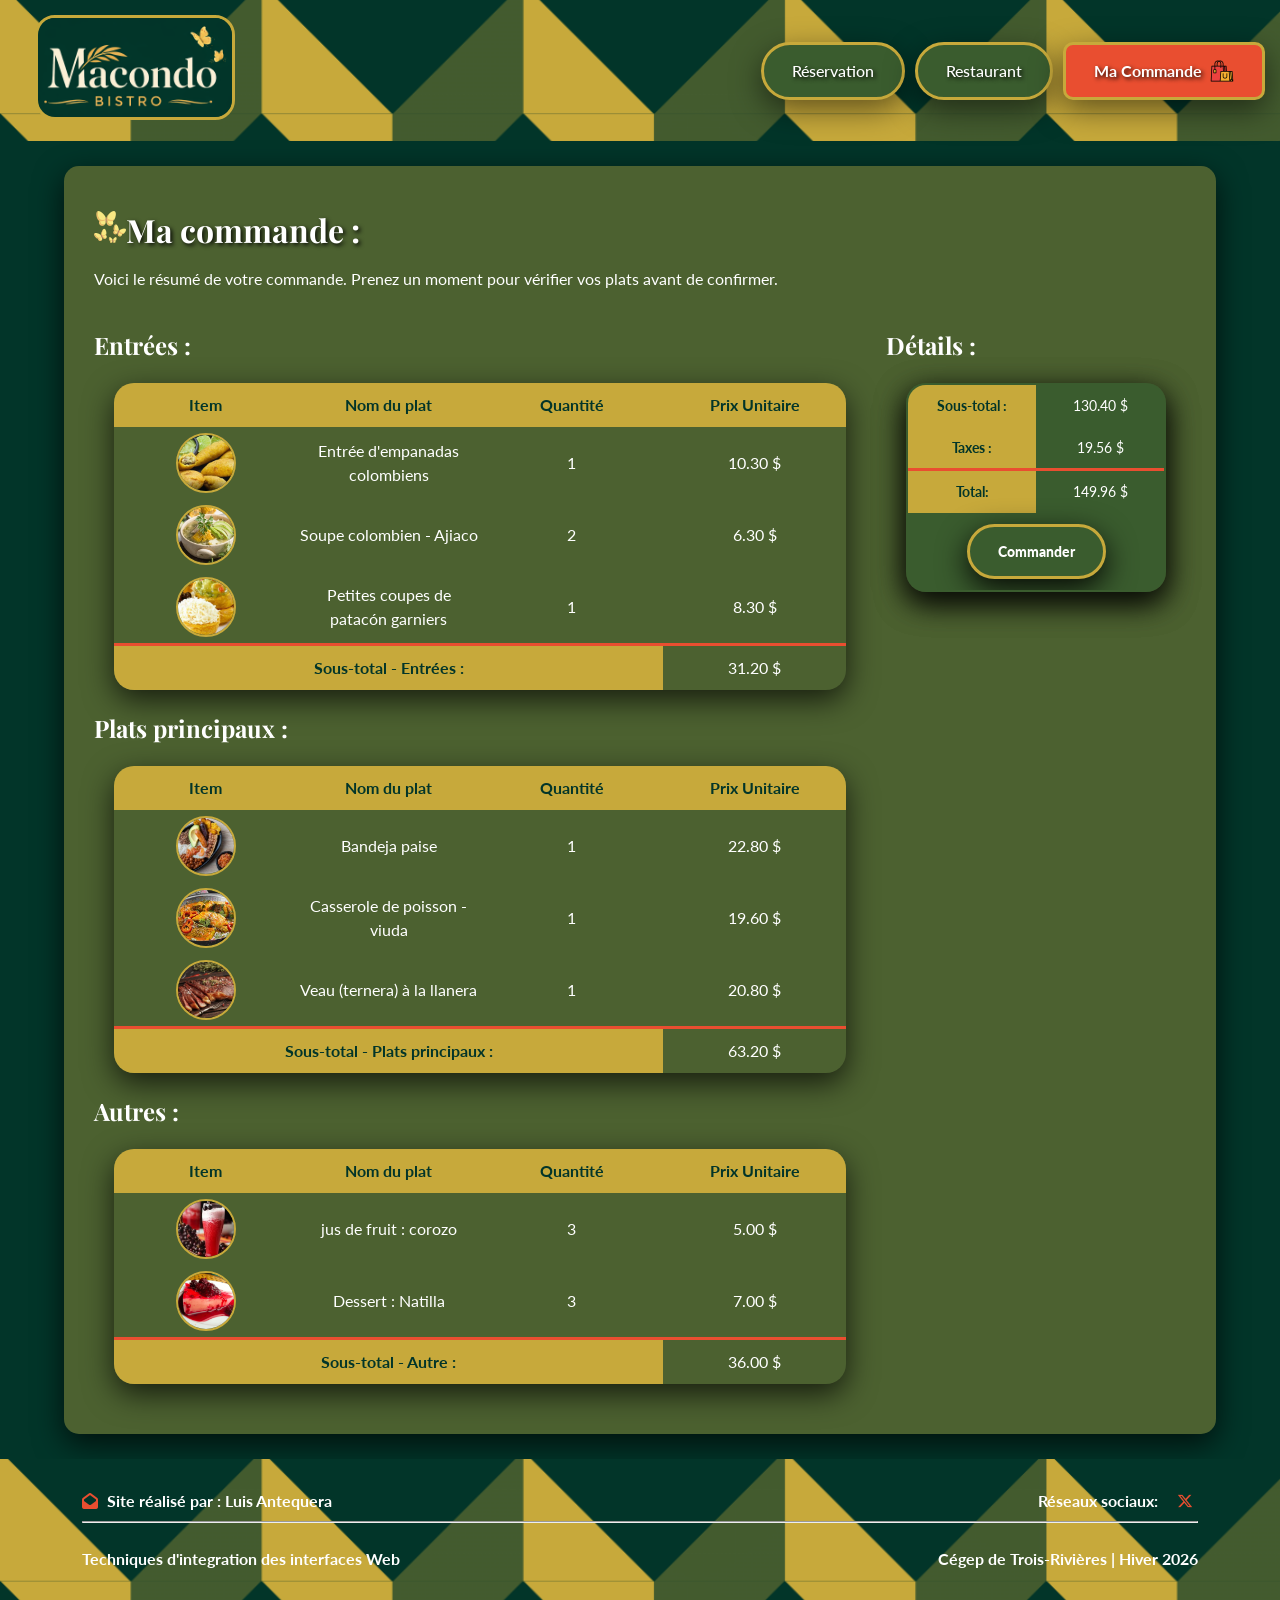
==== commit 69a5a5aa: "Ma-commande et Restaurant : Correction des chemins d'accès aux fichiers CSS, icônes et images" ====
--- a/ma-commande.html
+++ b/ma-commande.html
@@ -7,9 +7,9 @@
     <meta name="description"
         content="Commandez en ligne vos plats colombiens préférés avec Macondo Bistro à Sherbrooke. Rapide, simple et savoureux.">
     <title>Ma commande | Macondo Bistro - Voyage culinaire colombien </title>
-    <link rel="stylesheet" href="../style/normalize.css">
-    <link rel="stylesheet" href="../style/style.css">
-    <link rel="icon" href="../favicon-macondo.png">
+    <link rel="stylesheet" href="style/normalize.css">
+    <link rel="stylesheet" href="style/style.css">
+    <link rel="icon" href="favicon-macondo.png">
     <link rel="stylesheet" href="https://cdn-uicons.flaticon.com/uicons-brands/css/uicons-brands.css">
     <link rel="stylesheet" href="https://cdnjs.cloudflare.com/ajax/libs/font-awesome/6.5.0/css/all.min.css">
 </head>
@@ -18,17 +18,17 @@
     <header>
         <div class="flex-header">
 
-            <a href="../index.html"><img class="logo-header" src="../media/img/logo-macondo-bistro.png"
+            <a href="../index.html"><img class="logo-header" src="media/img/logo-macondo-bistro.png"
                     alt="Logo - Mancondo Bistro"></a>
 
-            <a class="btn-menu-mobile" href="#"><img src="../media/img/icons/menu-mobile.png"
+            <a class="btn-menu-mobile" href="#"><img src="media/img/icons/menu-mobile.png"
                     alt="botton menu mobile"></a>
             <nav>
                 <ul>
-                    <li><a class="btn-menu" href="../reservation.html">Réservation</a></li>
-                    <li><a class="btn-menu" href="../restaurant.html">Restaurant</a></li>
-                    <li><a class="btn-menu btn-ma-commande current-page" href="../ma-commande.html">Ma Commande <img
-                                src="../media/img/icons/commade.png" alt="icone de vente en ligne"></a></li>
+                    <li><a class="btn-menu" href="reservation.html">Réservation</a></li>
+                    <li><a class="btn-menu" href="restaurant.html">Restaurant</a></li>
+                    <li><a class="btn-menu btn-ma-commande current-page" href="ma-commande.html">Ma Commande <img
+                                src="media/img/icons/commade.png" alt="icone de vente en ligne"></a></li>
                 </ul>
             </nav>
         </div>
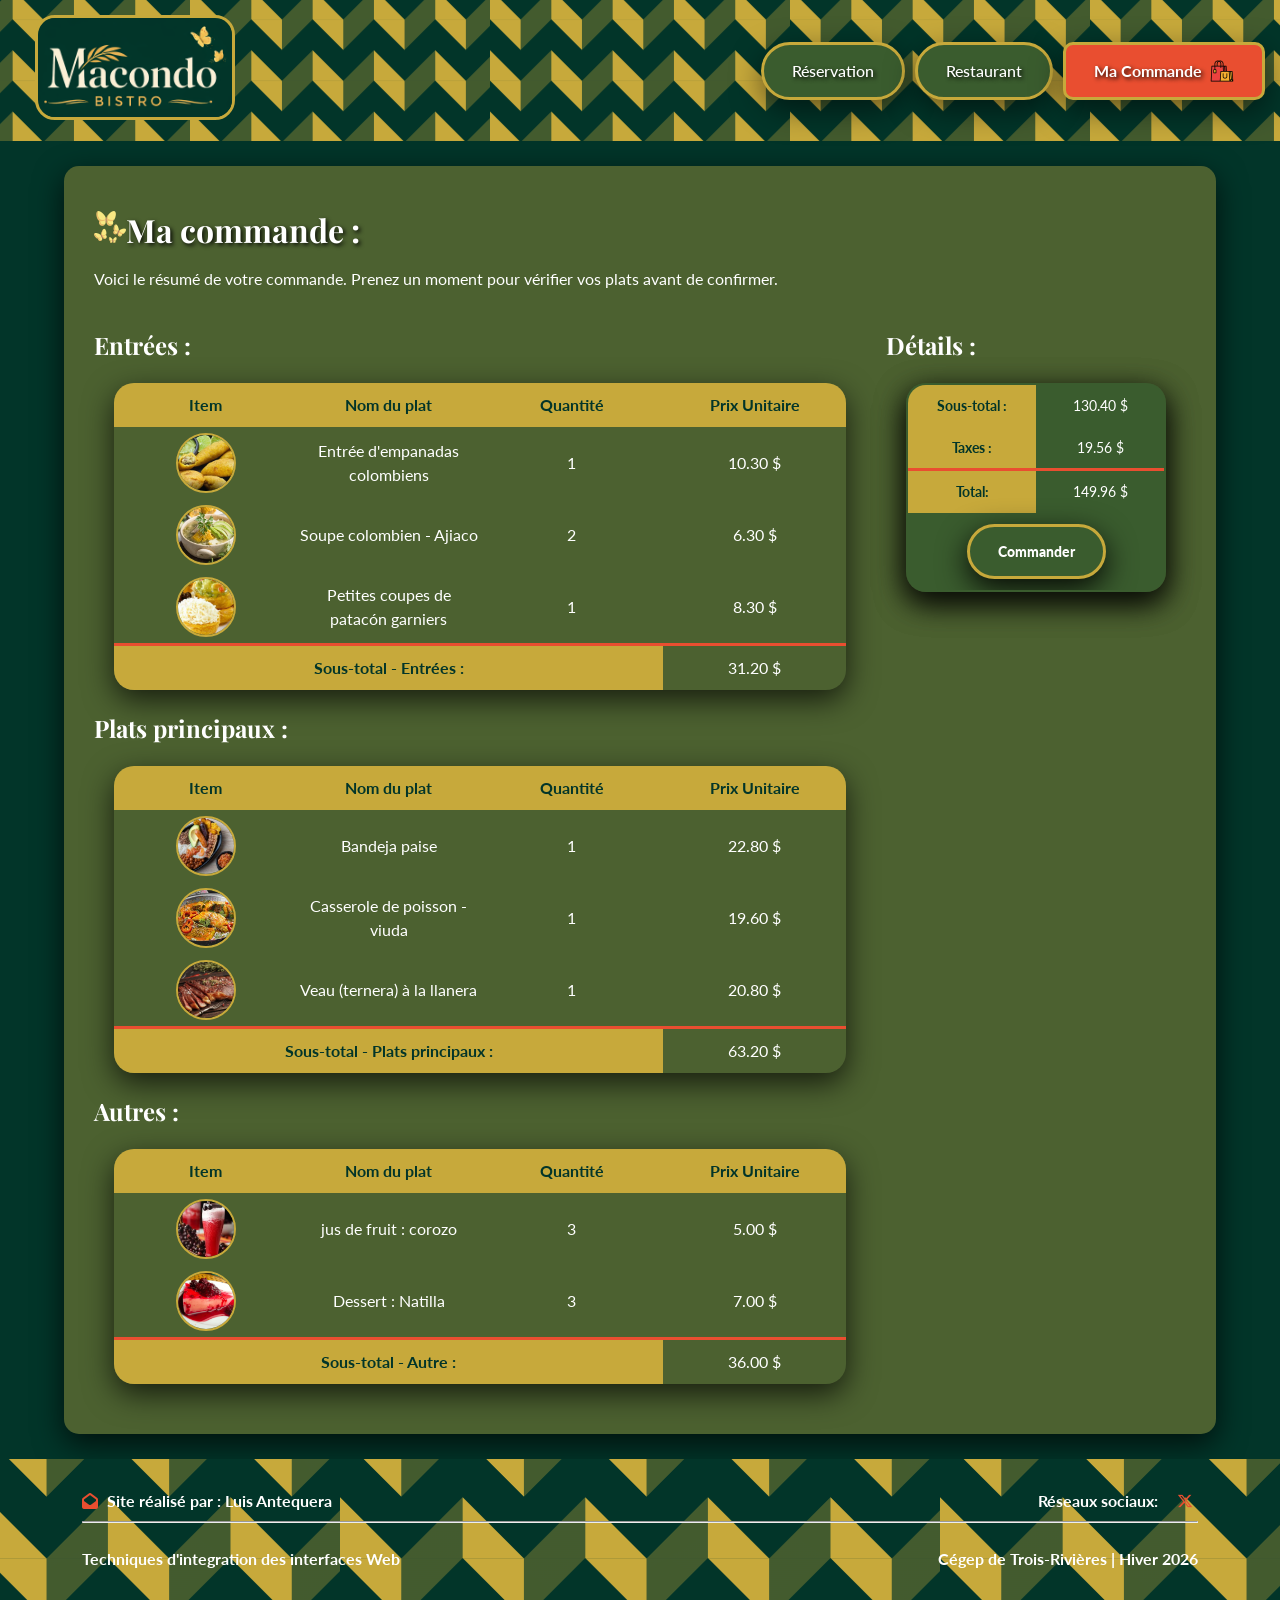
==== commit ea9d659e: "Ma-commande : Correction des chemins d'accès vers l'index" ====
--- a/ma-commande.html
+++ b/ma-commande.html
@@ -18,7 +18,7 @@
     <header>
         <div class="flex-header">
 
-            <a href="../index.html"><img class="logo-header" src="media/img/logo-macondo-bistro.png"
+            <a href="index.html"><img class="logo-header" src="media/img/logo-macondo-bistro.png"
                     alt="Logo - Mancondo Bistro"></a>
 
             <a class="btn-menu-mobile" href="#"><img src="media/img/icons/menu-mobile.png"
--- a/style/style.css
+++ b/style/style.css
@@ -79,7 +79,7 @@
 
     background-color: #023529;
     background-image: url(../media/img/css-pattern.png);
-    background-size: cover;
+    background-size: 300px;
     background-position: center;
     background-repeat: repeat;
 }
@@ -280,9 +280,9 @@
     padding: 30px 20px;
     background-color: #023529;
     background-image: url(../media/img/css-pattern.png);
-    background-size: cover;
+    background-size: 600px;
     background-position: center;
-    background-repeat: no-repeat
+    background-repeat: repeat
 }
 
 .rs-logo {
@@ -771,9 +771,7 @@
     padding: 10px 14px;
 
 }
-td {
-    min-width: 150px ;
-}
+
 
 
 .tb-commande tr {
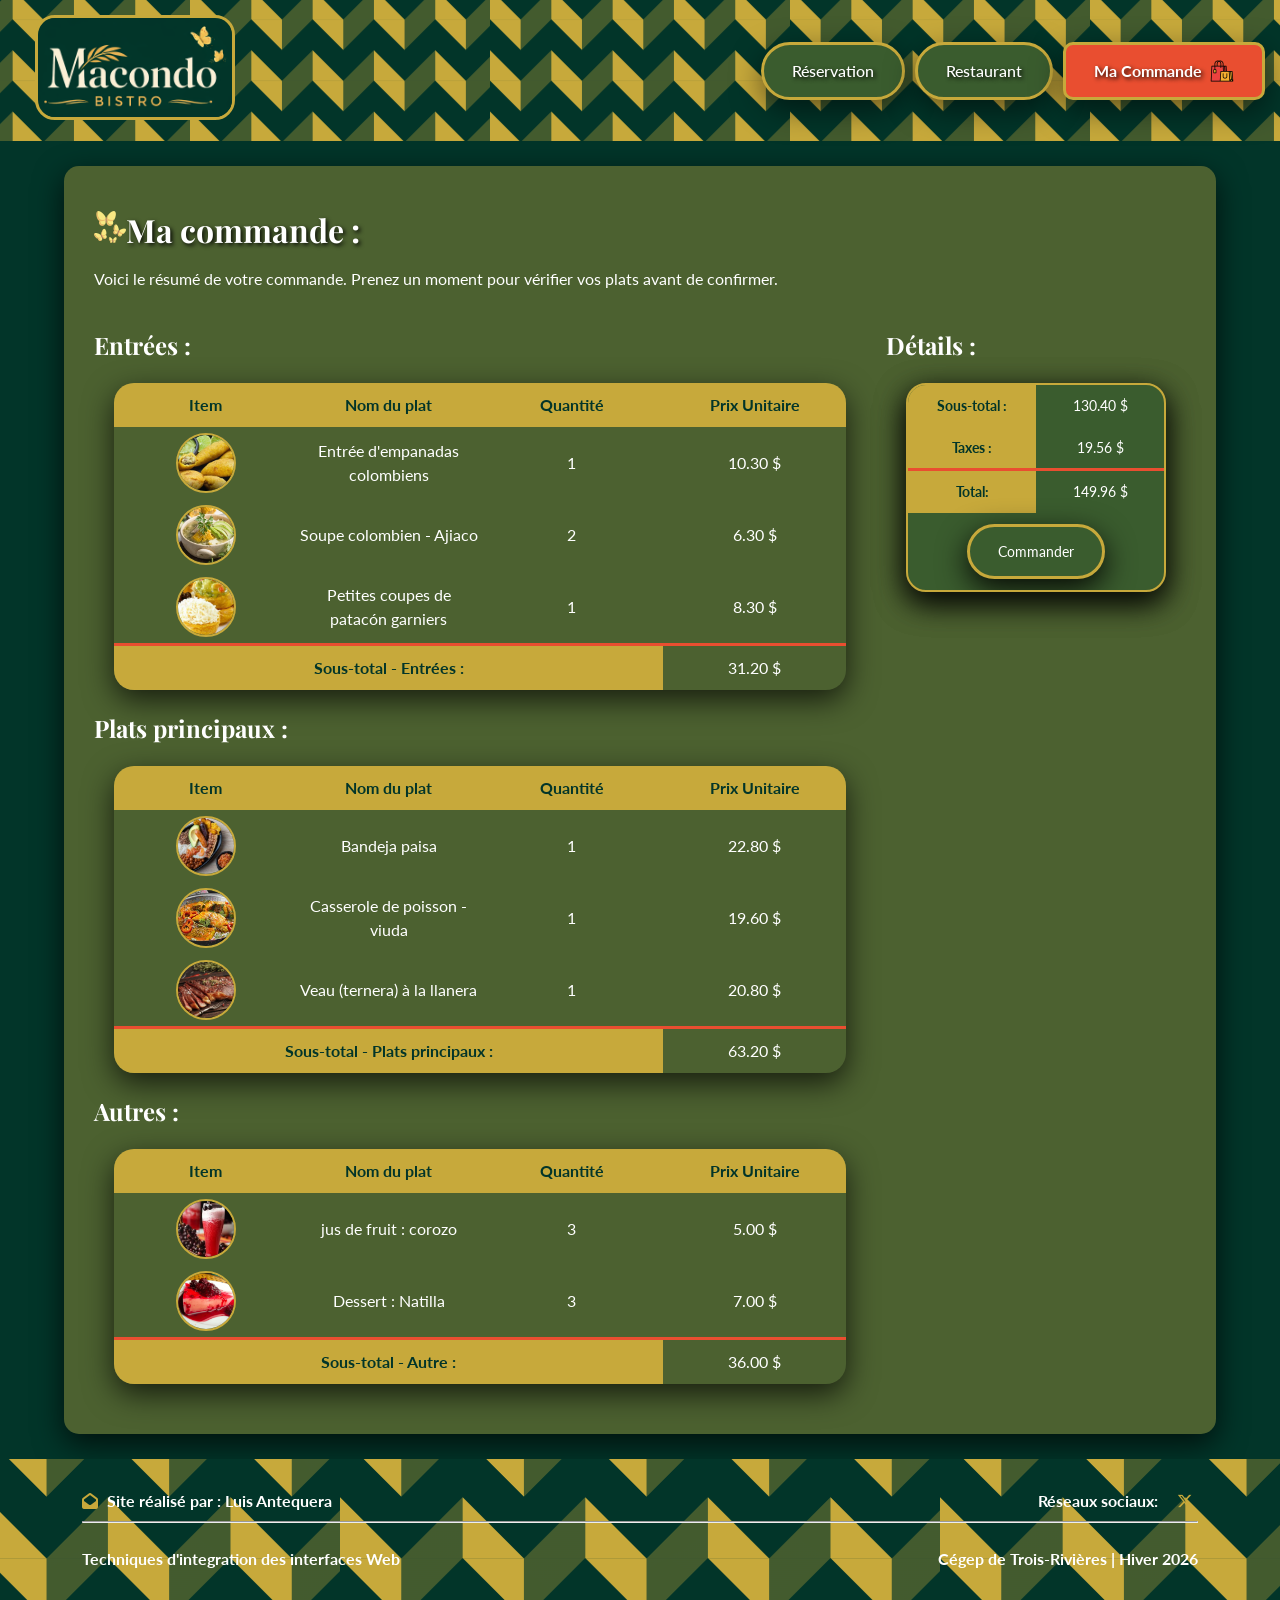
==== commit cdc9deb6: "ma-commande : Correction des warnings W3C - validation complète réussie Document checking completed." ====
--- a/ma-commande.html
+++ b/ma-commande.html
@@ -19,7 +19,7 @@
         <div class="flex-header">
 
             <a href="index.html"><img class="logo-header" src="media/img/logo-macondo-bistro.png"
-                    alt="Logo - Mancondo Bistro"></a>
+                    alt="Logo Macondo Bistro"></a>
 
             <a class="btn-menu-mobile" href="#"><img src="media/img/icons/menu-mobile.png"
                     alt="botton menu mobile"></a>
@@ -78,7 +78,7 @@
                                 </tr>
                                 <tr>
                                     <td><img class="assiettes"
-                                            src="media/img/commande-assiettes-img/coupes- patacón-garniers.jpg"
+                                            src="media/img/commande-assiettes-img/coupes-patacón-garniers.jpg"
                                             alt="Petites coupes de patacón garniers"></td>
                                     <td>Petites coupes de patacón garniers</td>
                                     <td>1</td>
@@ -115,7 +115,7 @@
                                     <td><img class="assiettes"
                                             src="media/img/commande-assiettes-img/plate-bandeja-paisa.jpg"
                                             alt="Bandeja paisa"></td>
-                                    <td>Bandeja paise</td>
+                                    <td>Bandeja paisa</td>
                                     <td>1</td>
                                     <td>22.80 $</td>
 
@@ -201,8 +201,6 @@
                     <h2>Détails : </h2>
                     <div class="div-table">
                     <table>
-                        <thead>
-                        </thead>
                         <tbody>
                             <tr>
                                 <th scope="row">Sous-total :</th>
@@ -238,7 +236,7 @@
     </main>
 
     <footer>
-        <section class=" container">
+        <div class="container">
             <div class="flex-footer">
                 <div>
                     <a href="mailto:contact@macondo.ca"><i class="fa-solid fa-envelope-open"></i></a> <span>Site réalisé par : Luis
@@ -265,7 +263,7 @@
                 <p>Techniques d'integration des interfaces Web </p>
                 <p>Cégep de Trois-Rivières | Hiver 2026</p>
             </div>
-        </section>
+        </div>
     </footer>
 
 </body>
--- a/style/style.css
+++ b/style/style.css
@@ -120,16 +120,11 @@
 
 
 .btn-menu:hover {
-    font-weight: 800;
     color: #fff;
     border: 5px solid #c7a93b;
-
     font-weight: 700;
     background-color: #023529;
-
-
     transform: translateY(-5px);
-    transition: 0.3s ease;
 }
 
 
@@ -138,40 +133,32 @@
 .logo-header {
     width: 200px;
     margin-left: 20px;
-
     border-radius: 20px;
     border: 3px solid #c7a93b;
 }
 
 
 .btn-body {
-
     padding: 14px 28px;
     border: 3px solid #c7a93b;
     border-radius: 30px;
-
-    padding: 14px 28px;
     color: #fff;
+    font-weight: 400;
     background-color: #3a5c2e;
     box-shadow: 0 10px 30px rgba(0, 0, 0, 0.9);
     transition: all 0.3s ease;
     cursor: pointer;
-
     display: flex;
     align-items: center;
     gap: 10px;
+
 }
 
 .btn-body:hover {
     font-weight: 800;
-
     border: 5px solid #fff;
-
     background-color: #023529;
-
-
     transform: translateY(-5px);
-    transition: 0.3s ease;
 }
 
 .btn-menu-mobile img {
@@ -180,8 +167,6 @@
 
 .btn-ma-commande {
     background-color: #c7a93b;
-
-
     display: flex;
     align-items: center;
     gap: 8px;
@@ -297,7 +282,7 @@
 
 i {
     margin-right: 5px;
-    color: #e94e30;
+    
 }
 
 
@@ -348,13 +333,12 @@
     position: relative;
     border: 2px solid #c7a93b;
     box-shadow: 0 10px 30px rgba(0, 0, 0, 0.7);
-
+    transition: 0.3s ease;
 }
 
 
 .client-card:hover {
     transform: translateY(-10px);
-    transition: 0.3s ease;
 }
 
 
@@ -365,7 +349,6 @@
     border-radius: 50%;
     object-fit: cover;
     background-color: #e94e30;
-
 }
 
 .client-avatar {
@@ -559,11 +542,7 @@
 
 }
 
-.newsletter {
-    display: flex;
-    align-items: center;
-    gap: 8px;
-}
+
 
 #conf-reservation {
     display: flex;
@@ -574,14 +553,10 @@
     gap: 20px;
     margin-top: 15px;
     margin-bottom: 20px;
-
     background-color: #c7a93b60;
     box-shadow: 0 10px 30px rgba(0, 0, 0, 0.7);
     border-radius: 5px;
     padding: 20px;
-    margin-top: 15px;
-    margin-bottom: 25px;
-
 }
 
 .msg-confirmation {
@@ -626,24 +601,19 @@
     width: 100%;
     height: 100%;
     object-fit: cover;
-
     border-radius: 10px;
     border: 2px solid #c7a93b;
     transition: transform 0.8s ease;
-
 }
 
 .grid-galerie img:hover {
     width: 100%;
     height: 100%;
     object-fit: cover;
-
     border: 4px solid #c7a93b;
     border-radius: 10px;
     box-shadow: 0 10px 30px rgba(0, 0, 0, 0.7);
     transform: scale(1.2);
-
-
 }
 
 #item3 {
@@ -750,7 +720,6 @@
     border-radius: 50px;
     display: block;
     margin: 5px auto;
-
     cursor: pointer;
     transition: transform 0.3s ease, box-shadow 0.3s ease;
     position: relative;
@@ -793,27 +762,21 @@
 
 .tb-details {
     width: 300px;
-    
-    
 }
 
 .tb-details table {
     background-color: #3a5c2e;
-    padding: 20px;
+    
     border: 2px solid #c7a93b;
-    border-radius: 10px;
     overflow: hidden;
-
     box-shadow: 0 10px 30px rgba(0, 0, 0, 0.7);
-
     width: 100%;
-    border-collapse: collapse;
+    border-collapse: separate;
+    border-spacing: 0; 
     font-size: 0.9rem;
     text-align: center;
     border-radius: 20px;
     table-layout: fixed;
-
-    
 }
 
 .tb-details th {
@@ -833,7 +796,6 @@
 tfoot .btn-body {
     margin: 10px auto;
     display: inline-flex;
-    
 }
 
 
